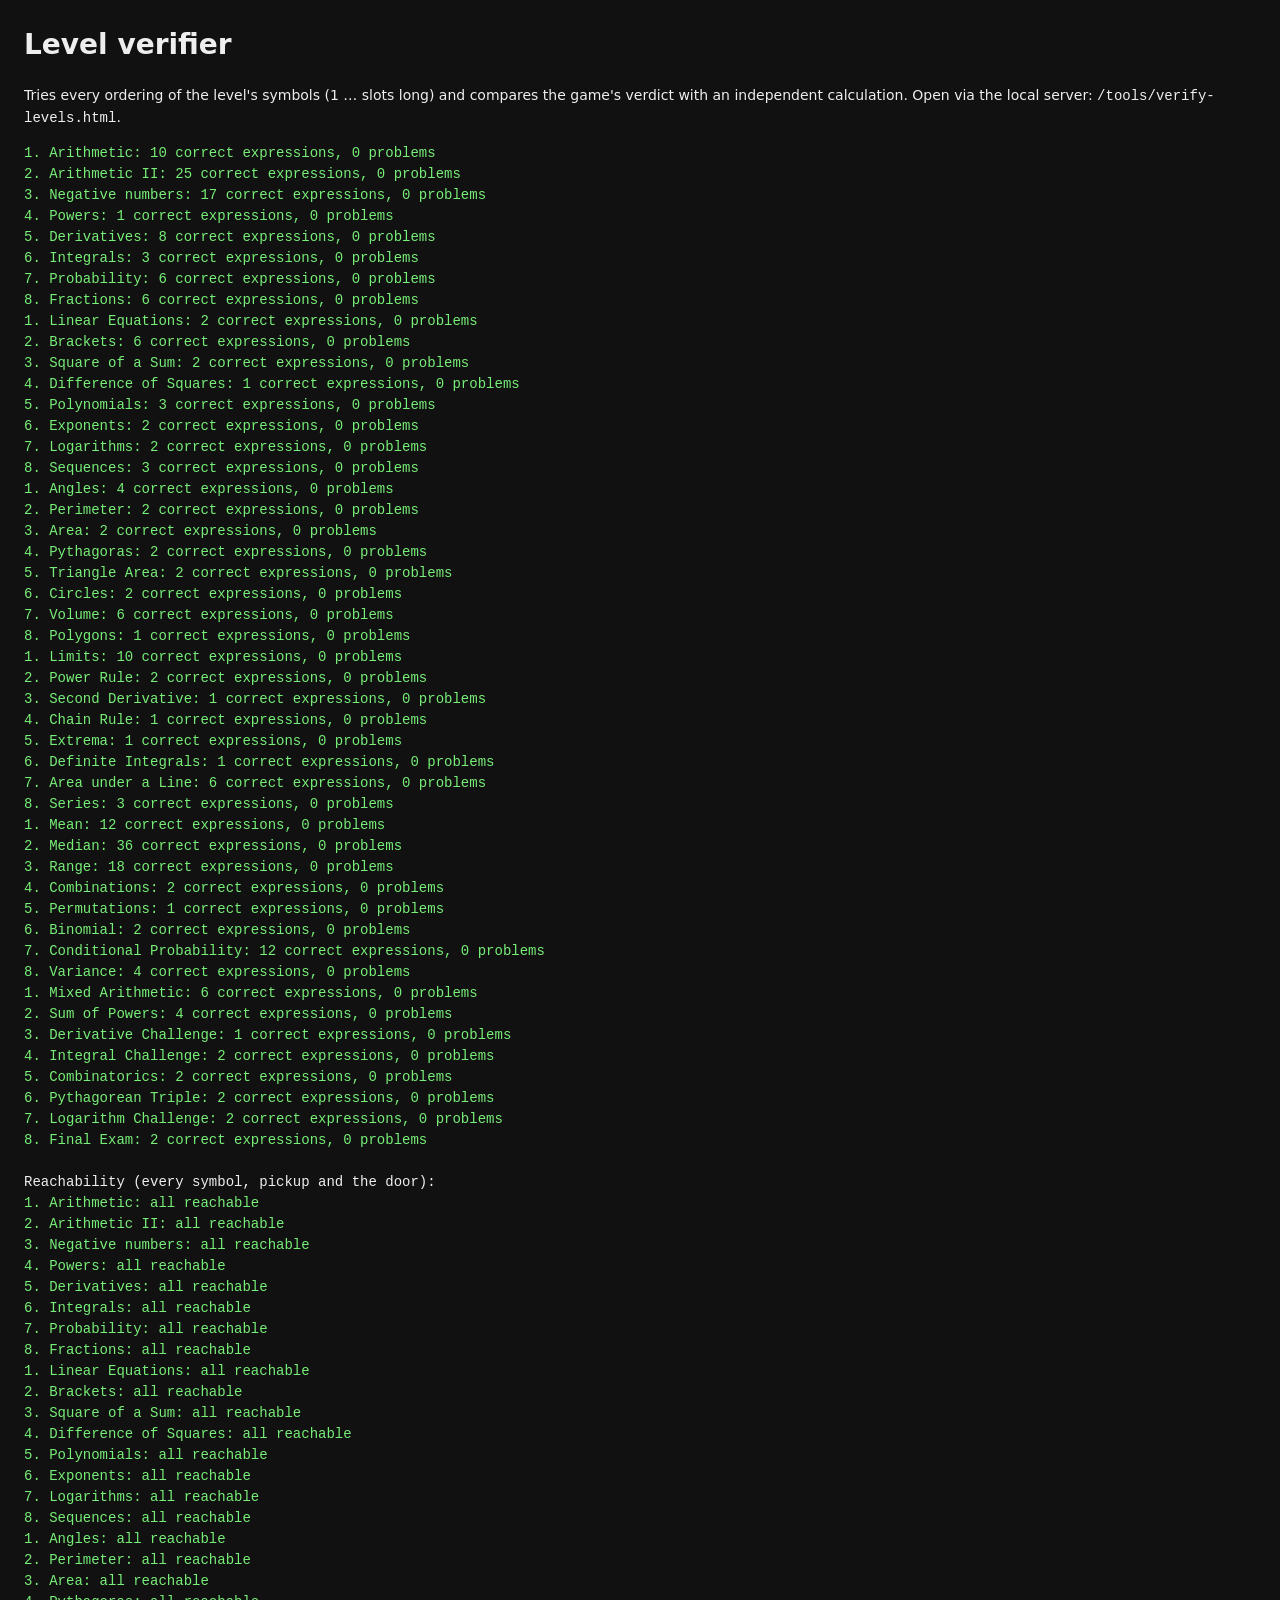
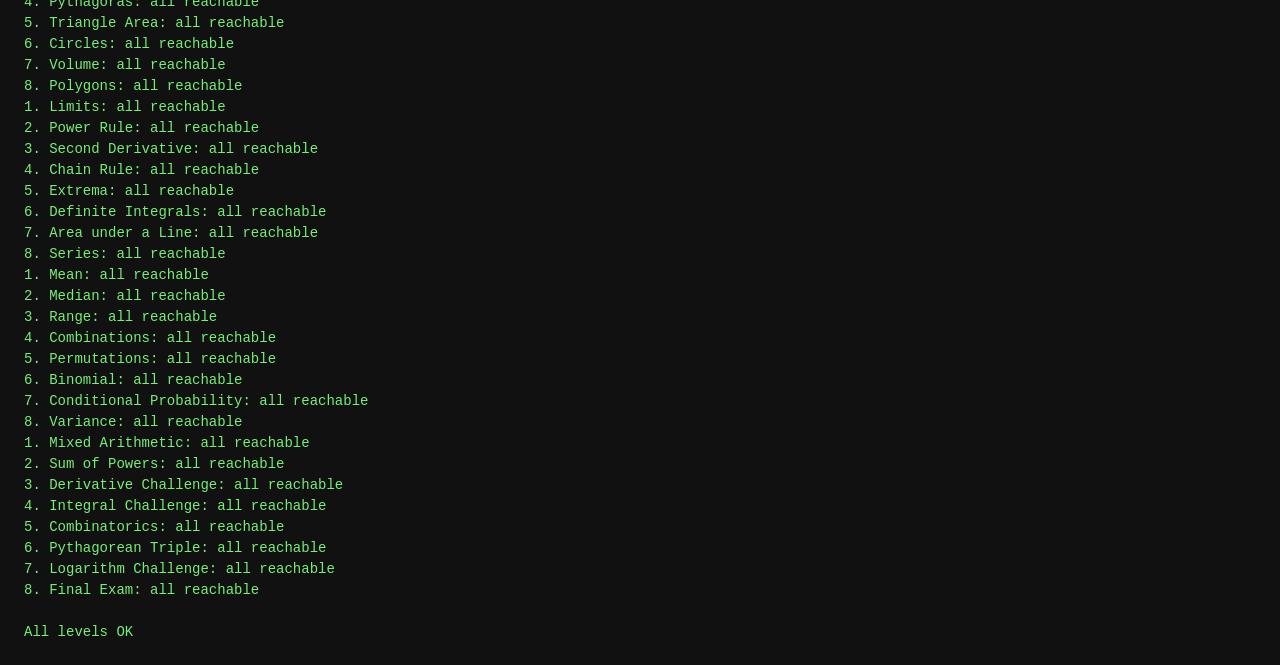
==== tools/verify-levels.html @ c8e73335 "Playable browser version of Q.E.D. HTML5 Canvas game following AGENTS.md: character selection, campu" ====
<!doctype html>
<html lang="en">
<head><meta charset="utf-8"><title>Q.E.D. level verifier</title>
<style>body{font:14px/1.5 system-ui,sans-serif;margin:24px;background:#111;color:#eee}pre{white-space:pre-wrap}.bad{color:#f77}.ok{color:#7e7}</style>
</head>
<body>
<h1>Level verifier</h1>
<p>Tries every ordering of the level's symbols (1 … slots long) and compares the game's verdict with an
independent calculation. Open via the local server: <code>/tools/verify-levels.html</code>.</p>
<pre id="out">running…</pre>
<script type="module">
import { LEVELS } from '../src/levels.js';
import { S, canComplete, isComplete } from '../src/mathEngine.js';
import * as K from '../src/constants.js';

const OPS = new Set(['+', '−', '×', '÷']);
const EPS = 1e-9;
const toNum = (t) => Number(t.replace('−', '-'));

// independent "math truth" (floating point, JS operator precedence, unary minus allowed)
function truthArith(vals) {
  let src = '';
  for (const v of vals) src += OPS.has(v) ? ` ${{ '+': '+', '−': '-', '×': '*', '÷': '/' }[v]} ` : `(${toNum(v)})`;
  if (/[-+*/]\s*$/.test(src) || /^\s*[*/+]/.test(src) || /[*/+-]\s+[*/+]/.test(src) || /\)\s*\(/.test(src)) return null;
  if (/[*/+-]\s+-\s+-/.test(src) || /^\s*-\s+-/.test(src)) return null; // no double signs
  try { const r = Function(`"use strict";return (${src});`)(); return Number.isFinite(r) ? r : null; } catch { return null; }
}
const truthByKind = {
  power: ([a, b, c]) => a ** b - c,
  derivative: ([a, n, x]) => a * n * x ** (n - 1),
  integral: ([c, b, a]) => (a * (b * b - c * c)) / 2,
  probability: ([a, b, c, d]) => (b && d ? (a / b) * (c / d) : null),
  // independent floating-point versions of the formula rooms (src/mathEngine.js → EV)
  'fraction-sum': ([a, b, c, d]) => (b && d ? a / b + c / d : null),
  linear: ([a, b, c]) => (a ? (c - b) / a : null),
  brackets: ([a, b, c]) => a * (b + c),
  'square-of-sum': ([a, b]) => (a + b) ** 2,
  'diff-squares': ([a, b]) => a ** 2 - b ** 2,
  'poly-value': ([a, b, x]) => x * x + a * x + b,
  'power-product': ([a, b, c, d]) => a ** b * c ** d,
  logarithm: ([b, x]) => { if (b < 2 || x < 1) return null; const k = Math.round(Math.log(x) / Math.log(b)); return b ** k === x ? k : null; },
  sequence: ([a1, d, n]) => a1 + (n - 1) * d,
  'triangle-angle': ([a, b]) => 180 - a - b,
  perimeter: ([a, b]) => 2 * (a + b),
  'product-2': ([a, b]) => a * b,
  pythagoras: ([a, b]) => { const c = Math.sqrt(a * a + b * b); return Number.isInteger(c) ? c : null; },
  'triangle-area': ([a, b]) => (a * b) / 2,
  'circle-area': ([a, b]) => (a + b) ** 2,
  'product-3': ([a, b, c]) => a * b * c,
  'polygon-angles': ([n, k]) => (n - 2) * k,
  'limit-linear': ([x0, a, b]) => a * x0 + b,
  'power-rule': ([a, n, x]) => a * n * x ** (n - 1),
  'second-derivative': ([a, n, x]) => a * n * (n - 1) * x ** (n - 2),
  'chain-rule': ([a, b, n]) => n * a * (a + b) ** (n - 1),
  vertex: ([a, b]) => (a ? b / (2 * a) : null),
  'integral-square': ([b, a]) => (a * b ** 3) / 3,
  'integral-const': ([c, b, a]) => a * (b - c),
  'sum-k': ([n, a]) => (a * n * (n + 1)) / 2,
  'mean-3': ([a, b, c]) => (a + b + c) / 3,
  'median-3': (v) => [...v].sort((p, q) => p - q)[1],
  'range-3': (v) => Math.max(...v) - Math.min(...v),
  combinations: ([n, k]) => (k < 0 || k > n ? null : fact(n) / (fact(k) * fact(n - k))),
  permutations: ([a, b]) => fact(a) / fact(b),
  binomial: ([n, k, m]) => (k < 0 || k > n ? null : fact(n) / (fact(k) * fact(n - k)) / 2 ** m),
  conditional: ([a, b, c, d]) => (b && c && d ? a / b / (c / d) : null),
  'variance-2': ([a, b]) => ((a - b) / 2) ** 2,
  'sum-of-powers': ([a, b, c, d]) => a ** b + c ** d,
};
function fact(n) { if (!Number.isInteger(n) || n < 0 || n > 12) return NaN; let r = 1; for (let i = 2; i <= n; i++) r *= i; return r; }

function* sequences(pool, maxLen, prefix = [], used = new Set()) {
  if (prefix.length) yield prefix;
  if (prefix.length === maxLen) return;
  const seen = new Set();
  for (let i = 0; i < pool.length; i++) {
    if (used.has(i) || seen.has(pool[i])) continue;
    seen.add(pool[i]); used.add(i);
    yield* sequences(pool, maxLen, [...prefix, pool[i]], used);
    used.delete(i);
  }
}

const lines = [];
let problems = 0;
for (const lvl of LEVELS) {
  const pool = lvl.tokens.map((t) => t[0]);
  const slots = lvl.template.filter((p) => p === S).length;
  const target = lvl.target.n / lvl.target.d;
  const arith = lvl.evaluate.kind === 'arith';
  let solutions = 0, rejected = [], falseAccept = [], badPrefix = [];
  for (const seq of sequences(pool, slots)) {
    if (!arith && seq.length !== slots) continue;
    let truth;
    if (arith) truth = truthArith(seq);
    else {
      if (seq.some((v) => OPS.has(v))) truth = null;
      else { const fn = truthByKind[lvl.evaluate.kind]; truth = fn ? fn(seq.map(toNum)) : null; }
    }
    const correct = truth !== null && Math.abs(truth - target) < EPS;
    const accepted = isComplete(lvl, seq);
    if (correct) {
      solutions++;
      if (!accepted) rejected.push(seq.join(' '));
      // every prefix of a correct solution must stay "alive" while collecting
      for (let k = 1; k <= seq.length; k++) {
        const pre = seq.slice(0, k);
        const rest = [...pool]; for (const v of pre) rest.splice(rest.indexOf(v), 1);
        if (!canComplete(lvl, pre, rest)) { badPrefix.push(`${seq.join(' ')} (dead after "${pre.join(' ')}")`); break; }
      }
    } else if (accepted) falseAccept.push(seq.join(' '));
  }
  const bad = rejected.length + falseAccept.length + badPrefix.length;
  problems += bad;
  lines.push(`<span class="${bad ? 'bad' : 'ok'}">${lvl.name}: ${solutions} correct expressions, ${bad} problems</span>`);
  if (rejected.length) lines.push(`  correct but REJECTED: ${rejected.slice(0, 30).join('  |  ')}`);
  if (falseAccept.length) lines.push(`  wrong but ACCEPTED: ${falseAccept.slice(0, 30).join('  |  ')}`);
  if (badPrefix.length) lines.push(`  marked as mistake too early: ${badPrefix.slice(0, 30).join('  |  ')}`);
}
// ---------------------------------------------------------------- reachability
// Simulates jumps with the game's physics (normal gravity) from every reachable surface, follows ladders
// and sponges, then checks that every symbol, pickup and the door can be reached by a standing player.
const DT = 1 / 60, SW = 40, SH = 18;
function simulate(lvl, x0, feet, dir, jump, holdFrames) {
  let x = x0, y = feet - K.PLAYER_H, vy = jump ? -K.JUMP_V : 0;
  for (let f = 0; f < 400; f++) {
    const holding = f < holdFrames;
    vy = Math.min(vy + K.GRAVITY * (vy < 0 && !holding ? 1.8 : 1) * DT, K.MAX_FALL);
    x = Math.max(16, Math.min(K.W - 16 - K.PLAYER_W, x + dir * K.SPEED * DT));
    const prev = y + K.PLAYER_H;
    y += vy * DT;
    if (vy < 0) continue;
    const b = y + K.PLAYER_H, over = (px, pw) => x + K.PLAYER_W > px + 3 && x < px + pw - 3;
    const sp = (lvl.sponges ?? []).find(([sx, sy]) => over(sx - SW / 2, SW) && prev <= sy - SH + 1 && sy - SH <= b);
    if (sp) { y = sp[1] - SH - K.PLAYER_H; vy = -K.BOUNCE_V; continue; }
    if (b >= K.FLOOR_Y) return 'floor';
    const i = lvl.platforms.findIndex(([px, py, pw]) => over(px, pw) && prev <= py + 1 && py <= b);
    if (i >= 0) return i;
  }
  return null;
}
function reachable(lvl) {
  const seen = new Set(['floor']), queue = ['floor'];
  const surf = (s) => (s === 'floor' ? [16, K.FLOOR_Y, K.W - 32] : lvl.platforms[s]);
  while (queue.length) {
    const s = queue.shift();
    const [sx, sy, sw] = surf(s);
    const add = (d) => { if (d !== null && !seen.has(d)) { seen.add(d); queue.push(d); } };
    for (let x = sx - K.PLAYER_W + 6; x <= sx + sw - 6; x += 6)
      for (const dir of [-1, 0, 1]) for (const [jump, hold] of [[true, 999], [true, 8], [false, 0]]) add(simulate(lvl, x, sy, dir, jump, hold));
    for (const [lx, top, bottom] of lvl.ladders ?? []) { // ladders join the surfaces at both ends
      const on = (yy) => Math.abs(yy - sy) < 2 && lx >= sx - 4 && lx <= sx + sw + 4;
      if (on(bottom)) add(lvl.platforms.findIndex(([px, py, pw]) => py === top && lx >= px && lx <= px + pw));
      if (on(top)) add(bottom === K.FLOOR_Y ? 'floor' : lvl.platforms.findIndex(([px, py, pw]) => py === bottom && lx >= px && lx <= px + pw));
    }
  }
  return [...seen].map(surf);
}
const standReach = (surfaces, lvl, x, y, radius) => surfaces.some(([sx, sy, sw]) => {
  const cy = sy - K.PLAYER_H / 2, cx = Math.max(sx + 3 - K.PLAYER_W / 2, Math.min(sx + sw - 3 + K.PLAYER_W / 2, x));
  return Math.hypot(cx - x, cy - y) <= radius;
}) || (lvl.ladders ?? []).some(([lx, top, bottom]) => Math.abs(lx - x) <= radius && y >= top - K.PLAYER_H / 2 - radius && y <= bottom - K.PLAYER_H / 2 + radius);

lines.push('', 'Reachability (every symbol, pickup and the door):');
for (const lvl of LEVELS) {
  const surfaces = reachable(lvl);
  const missing = [];
  lvl.tokens.forEach(([t, x, y]) => { if (!standReach(surfaces, lvl, x, y, K.TOKEN_R + 22)) missing.push(`symbol ${t}`); });
  (lvl.pickups ?? []).forEach(([k, x, y]) => { if (!standReach(surfaces, lvl, x, y, 34)) missing.push(`${k} pickup`); });
  const unreachedPlatforms = lvl.platforms.filter((p) => !surfaces.includes(p)).length;
  problems += missing.length;
  lines.push(`<span class="${missing.length ? 'bad' : 'ok'}">${lvl.name}: ${missing.length ? 'UNREACHABLE ' + missing.join(', ') : 'all reachable'}${unreachedPlatforms ? ` (${unreachedPlatforms} decorative platform(s) unreachable)` : ''}</span>`);
}

lines.push('', problems ? `<span class="bad">${problems} problems</span>` : '<span class="ok">All levels OK</span>');
document.getElementById('out').innerHTML = lines.join('\n');
window.verifyResult = { problems, text: document.getElementById('out').innerText };
</script>
</body>
</html>
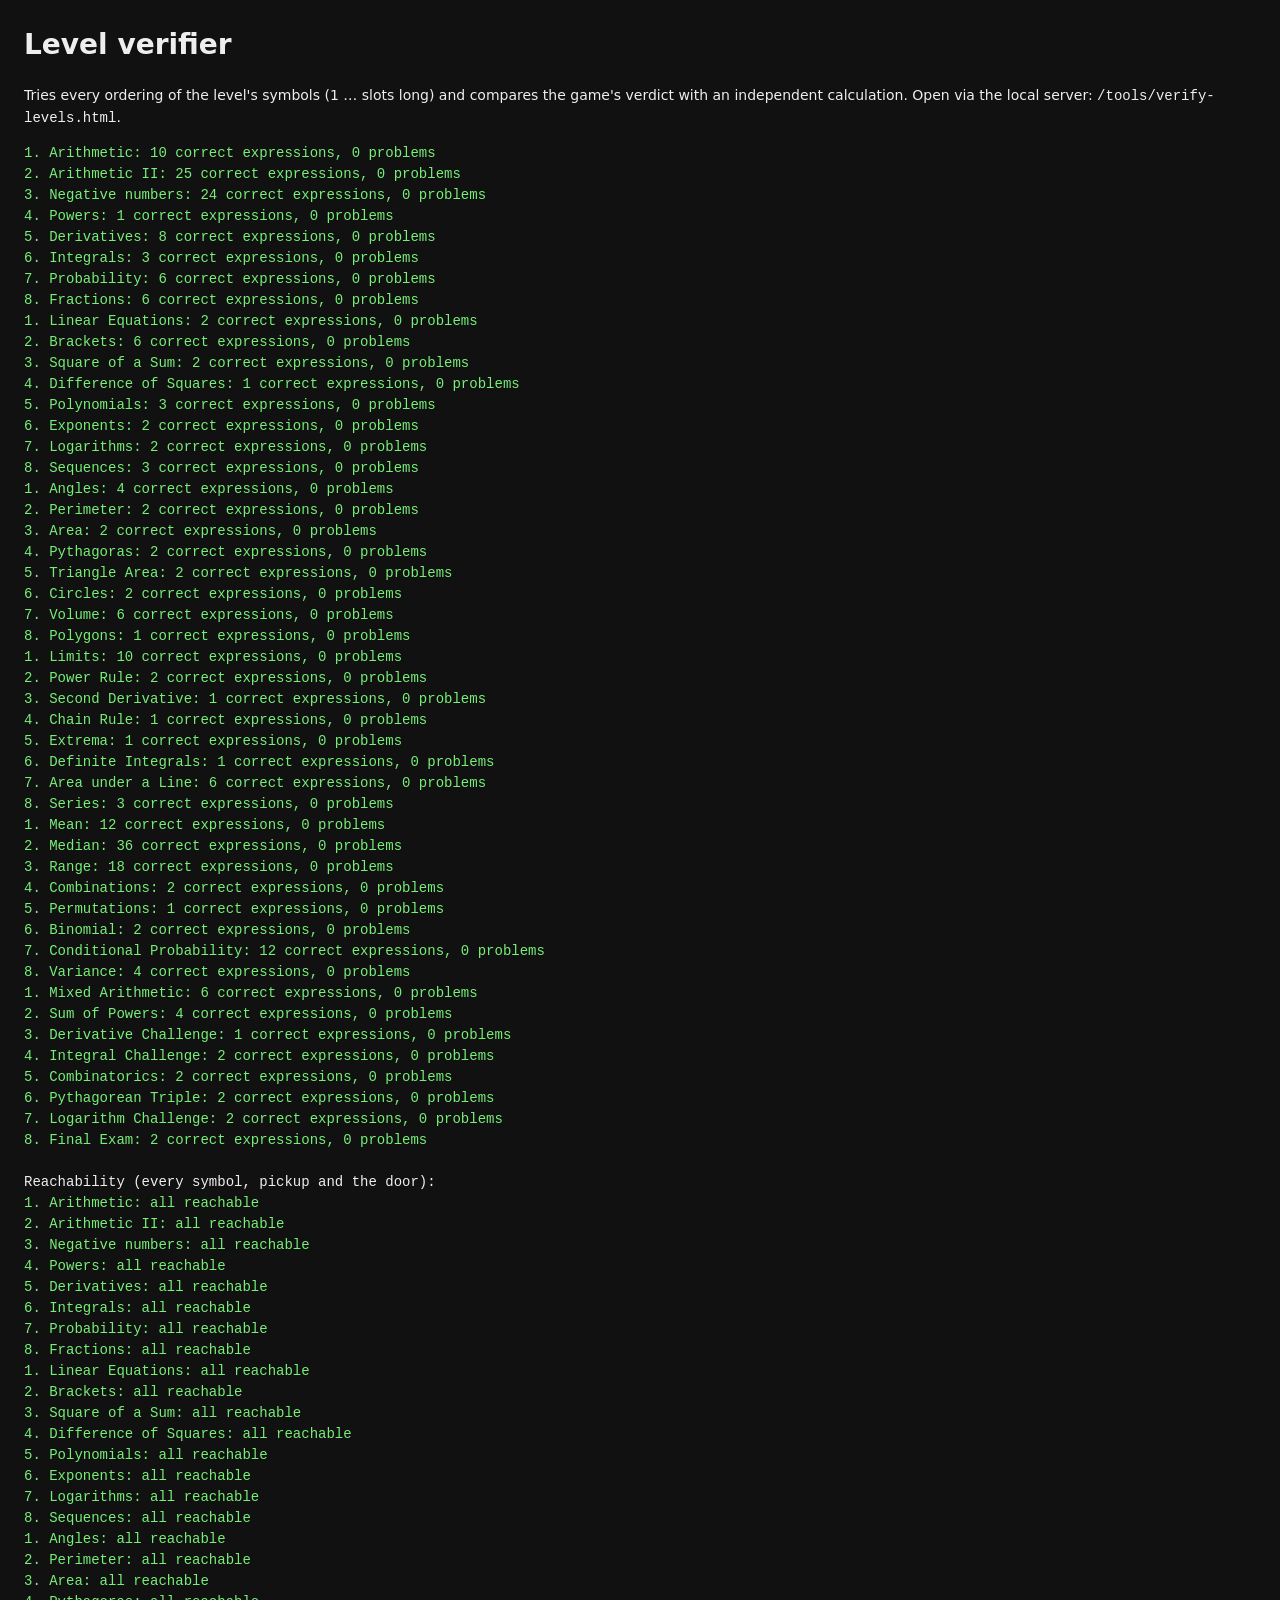
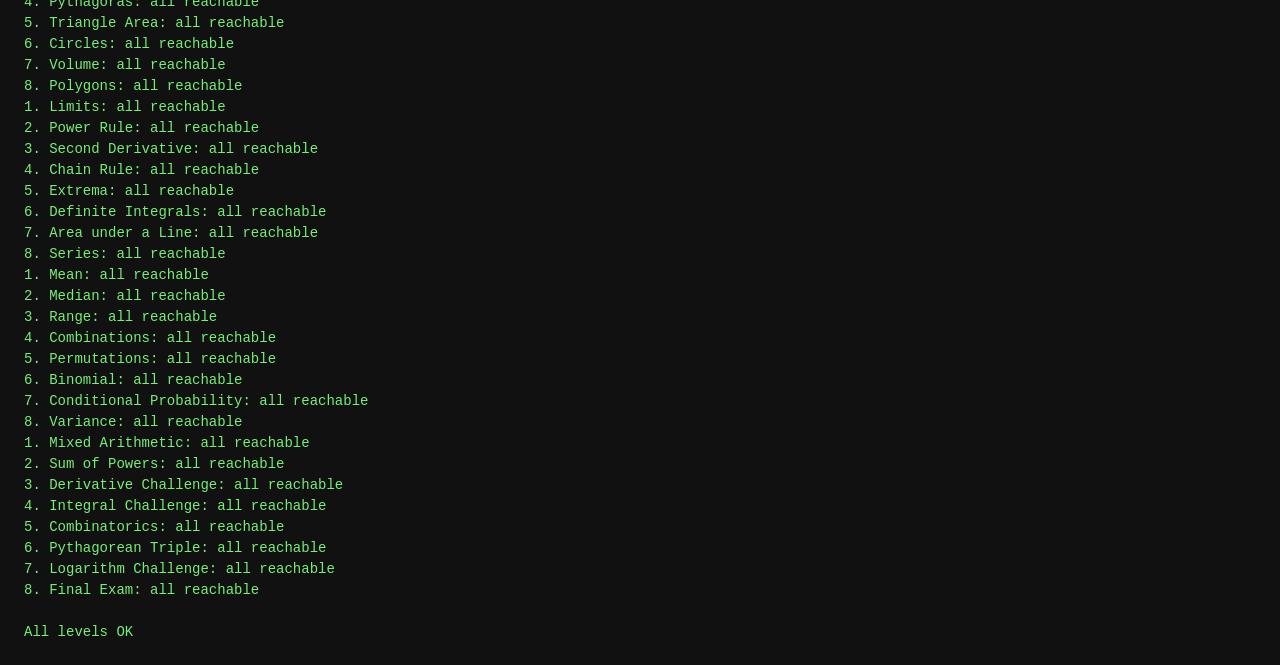
==== commit 782fcb94: "Negative number math level fix" ====
--- a/tools/verify-levels.html
+++ b/tools/verify-levels.html
@@ -17,10 +17,15 @@
 const EPS = 1e-9;
 const toNum = (t) => Number(t.replace('−', '-'));
 
-// independent "math truth" (floating point, JS operator precedence, unary minus allowed)
+// independent "math truth" (floating point, JS operator precedence, unary minus & "a −2" subtraction allowed)
 function truthArith(vals) {
   let src = '';
-  for (const v of vals) src += OPS.has(v) ? ` ${{ '+': '+', '−': '-', '×': '*', '÷': '/' }[v]} ` : `(${toNum(v)})`;
+  for (let i = 0; i < vals.length; i++) {
+    const v = vals[i];
+    if (OPS.has(v)) src += ` ${{ '+': '+', '−': '-', '×': '*', '÷': '/' }[v]} `;
+    else if (i > 0 && !OPS.has(vals[i - 1]) && v.startsWith('−')) src += ` + (${toNum(v)})`;
+    else src += `(${toNum(v)})`;
+  }
   if (/[-+*/]\s*$/.test(src) || /^\s*[*/+]/.test(src) || /[*/+-]\s+[*/+]/.test(src) || /\)\s*\(/.test(src)) return null;
   if (/[*/+-]\s+-\s+-/.test(src) || /^\s*-\s+-/.test(src)) return null; // no double signs
   try { const r = Function(`"use strict";return (${src});`)(); return Number.isFinite(r) ? r : null; } catch { return null; }
